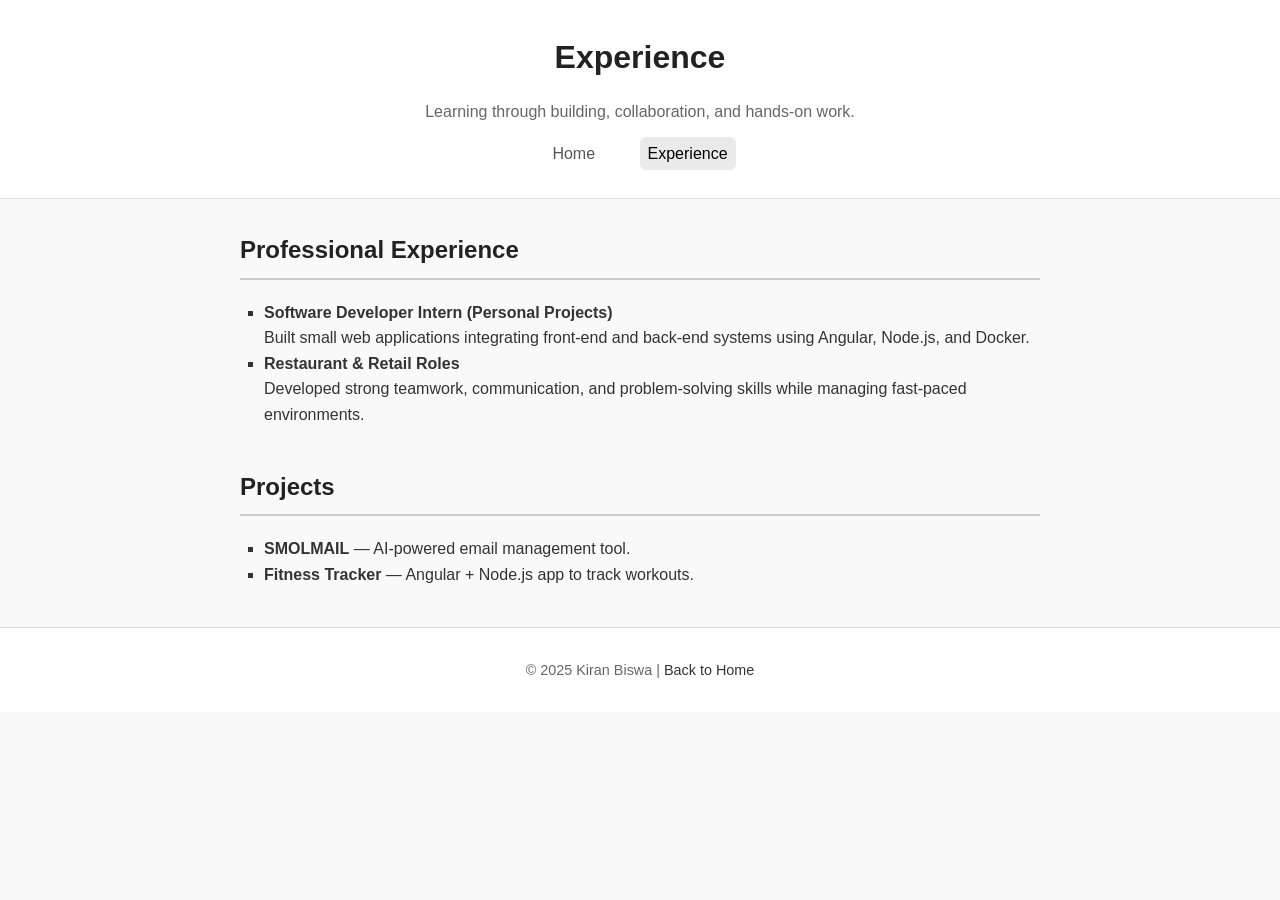
==== web-content/experience.html @ 31da8f30 "moved Project4 contents to root" ====
<!DOCTYPE html>
<html lang="en">
<head>
  <meta charset="UTF-8">
  <meta name="viewport" content="width=device-width, initial-scale=1.0">
  <title>Kiran’s Experience</title>
  <link rel="stylesheet" href="style.css">
</head>
<body>
  <header>
    <h1>Experience</h1>
    <p>Learning through building, collaboration, and hands-on work.</p>
    <nav>
      <a href="index.html">Home</a>
      <a href="experience.html" class="active">Experience</a>
    </nav>
  </header>

  <main>
    <section class="experience">
      <h2>Professional Experience</h2>
      <ul>
        <li>
          <strong>Software Developer Intern (Personal Projects)</strong><br>
          Built small web applications integrating front-end and back-end systems using Angular, Node.js, and Docker.
        </li>
        <li>
          <strong>Restaurant & Retail Roles</strong><br>
          Developed strong teamwork, communication, and problem-solving skills while managing fast-paced environments.
        </li>
      </ul>
    </section>

    <section class="projects">
      <h2>Projects</h2>
      <ul>
        <li><strong>SMOLMAIL</strong> — AI-powered email management tool.</li>
        <li><strong>Fitness Tracker</strong> — Angular + Node.js app to track workouts.</li>
      </ul>
    </section>
  </main>

  <footer>
    <p>© 2025 Kiran Biswa | <a href="index.html">Back to Home</a></p>
  </footer>
</body>
</html>
---- web-content/style.css ----
/* General Page Styling */
body {
    margin: 0;
    font-family: 'Segoe UI', Tahoma, Geneva, Verdana, sans-serif;
    background-color: #f9f9f9;
    color: #333;
    line-height: 1.6;
  }
  
  /* Header */
  header {
    text-align: center;
    background-color: #ffffff;
    padding: 2rem 1rem;
    border-bottom: 1px solid #ddd;
  }
  
  header h1 {
    margin: 0;
    font-size: 2rem;
    color: #222;
  }
  
  header p {
    color: #666;
    font-size: 1rem;
  }
  
  /* Navigation */
  nav {
    margin-top: 1rem;
  }
  
  nav a {
    text-decoration: none;
    color: #555;
    margin: 0 1rem;
    padding: 0.5rem;
    border-radius: 6px;
    transition: background 0.3s;
  }
  
  nav a:hover,
  nav a.active {
    background-color: #eaeaea;
    color: #000;
  }
  
  /* Main Content */
  main {
    max-width: 800px;
    margin: 2rem auto;
    padding: 0 1rem;
  }
  
  section {
    margin-bottom: 2.5rem;
  }
  
  section h2 {
    border-bottom: 2px solid #ccc;
    padding-bottom: 0.5rem;
    color: #222;
  }
  
  /* Lists */
  ul {
    list-style-type: square;
    padding-left: 1.5rem;
  }
  
  /* Footer */
  footer {
    text-align: center;
    padding: 1rem;
    background-color: #fff;
    border-top: 1px solid #ddd;
    font-size: 0.9rem;
    color: #666;
  }
  
  footer a {
    color: #333;
    text-decoration: none;
  }
  
  footer a:hover {
    text-decoration: underline;
  }
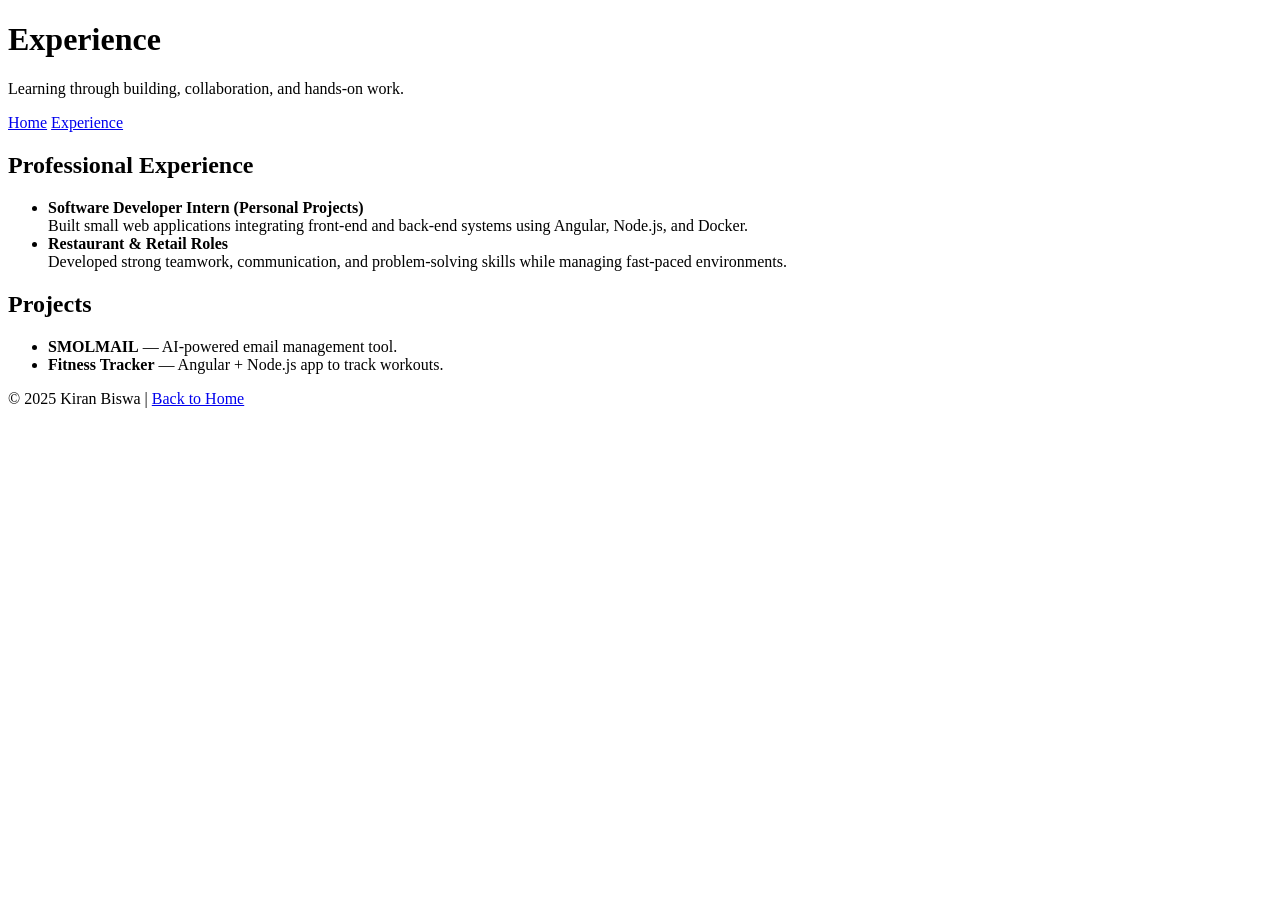
==== commit 7a295fe0: "updated href" ====
--- a/web-content/experience.html
+++ b/web-content/experience.html
@@ -4,7 +4,7 @@
   <meta charset="UTF-8">
   <meta name="viewport" content="width=device-width, initial-scale=1.0">
   <title>Kiran’s Experience</title>
-  <link rel="stylesheet" href="style.css">
+  <link rel="stylesheet" href="web-content/style.css">
 </head>
 <body>
   <header>
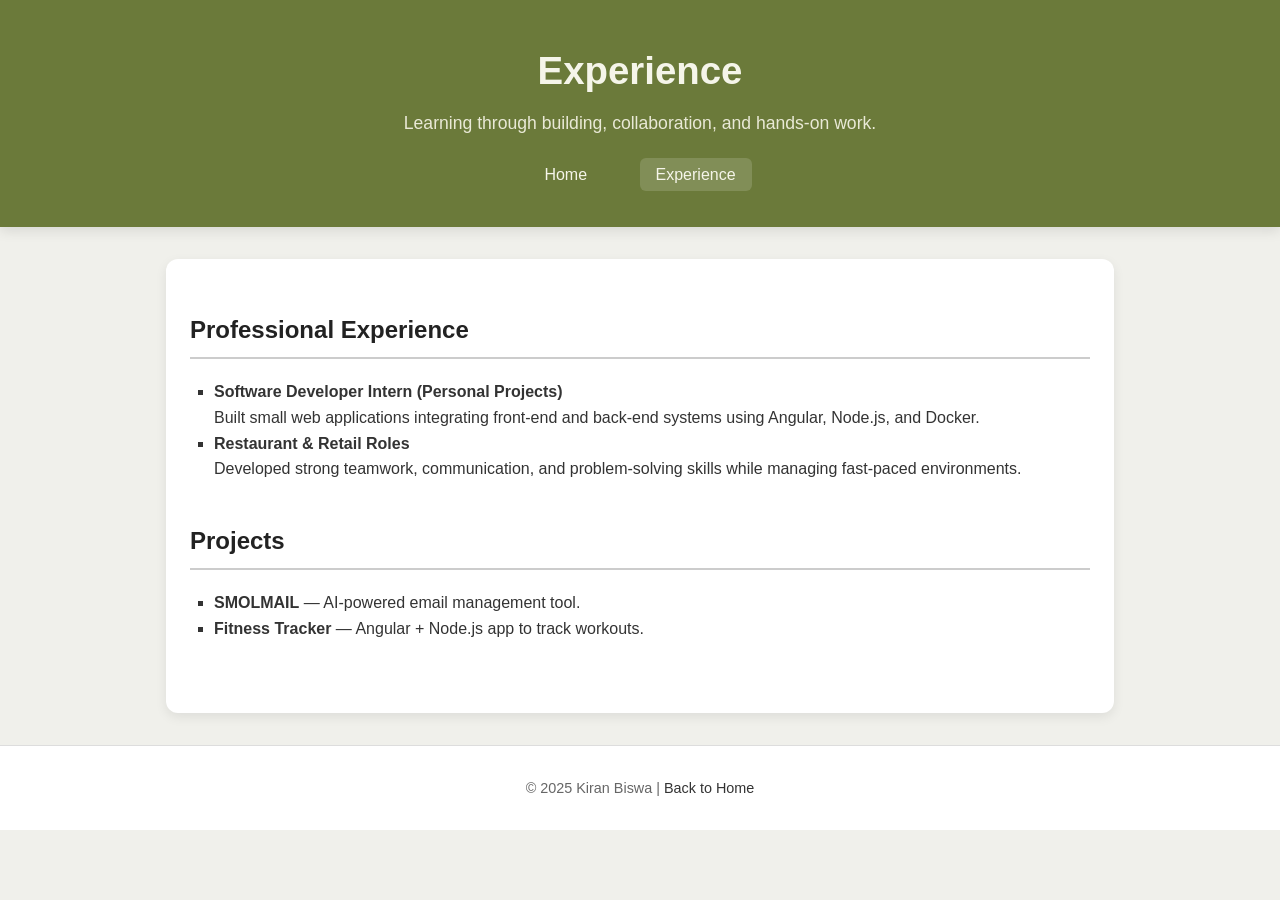
==== commit c3f5adbe: "updated css file path" ====
--- a/web-content/experience.html
+++ b/web-content/experience.html
@@ -4,7 +4,7 @@
   <meta charset="UTF-8">
   <meta name="viewport" content="width=device-width, initial-scale=1.0">
   <title>Kiran’s Experience</title>
-  <link rel="stylesheet" href="web-content/style.css">
+  <link rel="stylesheet" href="style.css">
 </head>
 <body>
   <header>
--- a/web-content/style.css
+++ b/web-content/style.css
@@ -0,0 +1,101 @@
+/* General Page Styling */
+body {
+  margin: 0;
+  font-family: 'Segoe UI', Tahoma, Geneva, Verdana, sans-serif;
+  background-color: #f0f0eb; 
+  color: #333;
+  line-height: 1.6;
+}
+
+/* Header */
+header {
+  text-align: center;
+  padding: 2.5rem 1rem;
+  background-color: #6B7A3A; 
+  color: #F5F5E9; 
+  box-shadow: 0 4px 12px rgba(0,0,0,0.1);
+}
+
+header h1 {
+  margin: 0;
+  font-size: 2.4rem;
+  font-weight: 700;
+}
+
+header p {
+  margin-top: 0.5rem;
+  font-size: 1.1rem;
+  color: #E9E9D6;
+}
+
+/* Navigation */
+nav {
+  margin-top: 1.5rem;
+}
+
+nav a {
+  text-decoration: none;
+  color: #F5F5E9;
+  margin: 0 1rem;
+  padding: 0.5rem 1rem;
+  border-radius: 6px;
+  transition: background 0.3s, transform 0.2s;
+}
+
+nav a:hover,
+nav a.active {
+  background-color: rgba(255,255,255,0.15);
+  transform: translateY(-2px);
+}
+
+/* Main Content */
+main {
+  max-width: 900px;
+  margin: 2rem auto;
+  padding: 2rem 1.5rem;
+  background-color: #fff;
+  border-radius: 12px;
+  box-shadow: 0 4px 12px rgba(0,0,0,0.08);
+  transition: transform 0.25s ease, box-shadow 0.25s ease;
+}
+
+main:hover {
+  transform: translateY(-3px);
+  box-shadow: 0 8px 20px rgba(0,0,0,0.12);
+}
+
+/* Sections */
+section {
+  margin-bottom: 2.5rem;
+}
+
+section h2 {
+  border-bottom: 2px solid #ccc;
+  padding-bottom: 0.5rem;
+  color: #222;
+}
+
+/* Lists */
+ul {
+  list-style: square;
+  padding-left: 1.5rem;
+}
+
+/* Footer */
+footer {
+  text-align: center;
+  padding: 1rem;
+  background-color: #fff;
+  border-top: 1px solid #ddd;
+  font-size: 0.9rem;
+  color: #666;
+}
+
+footer a {
+  color: #333;
+  text-decoration: none;
+}
+
+footer a:hover {
+  text-decoration: underline;
+}
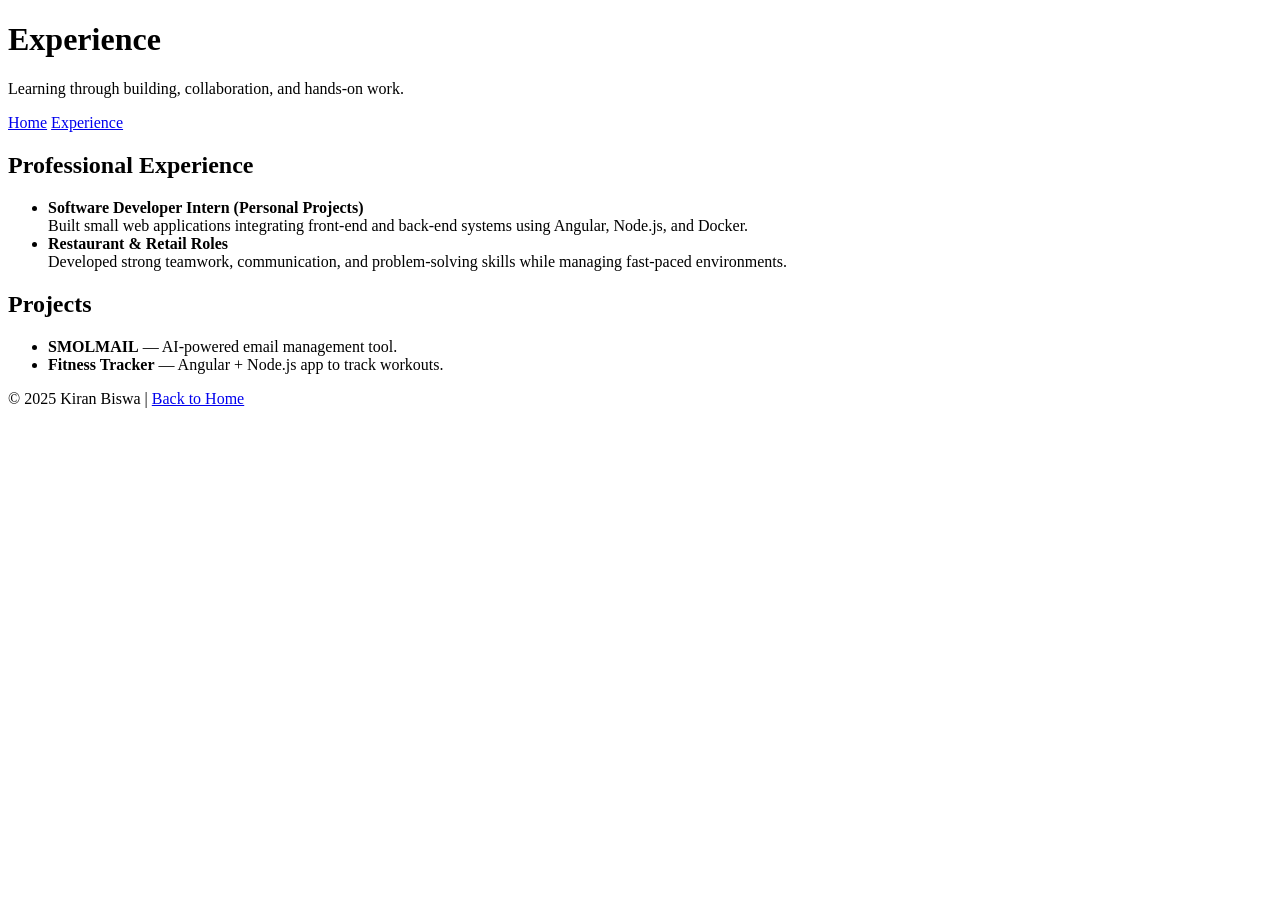
==== commit 1aa2eeda: "fix css paths" ====
--- a/web-content/experience.html
+++ b/web-content/experience.html
@@ -4,15 +4,15 @@
   <meta charset="UTF-8">
   <meta name="viewport" content="width=device-width, initial-scale=1.0">
   <title>Kiran’s Experience</title>
-  <link rel="stylesheet" href="style.css">
+  <link rel="stylesheet" href="/style.css">
 </head>
 <body>
   <header>
     <h1>Experience</h1>
     <p>Learning through building, collaboration, and hands-on work.</p>
     <nav>
-      <a href="index.html">Home</a>
-      <a href="experience.html" class="active">Experience</a>
+      <a href="/" class="active">Home</a>
+      <a href="/experience.html" class="active">Experience</a>
     </nav>
   </header>
 
